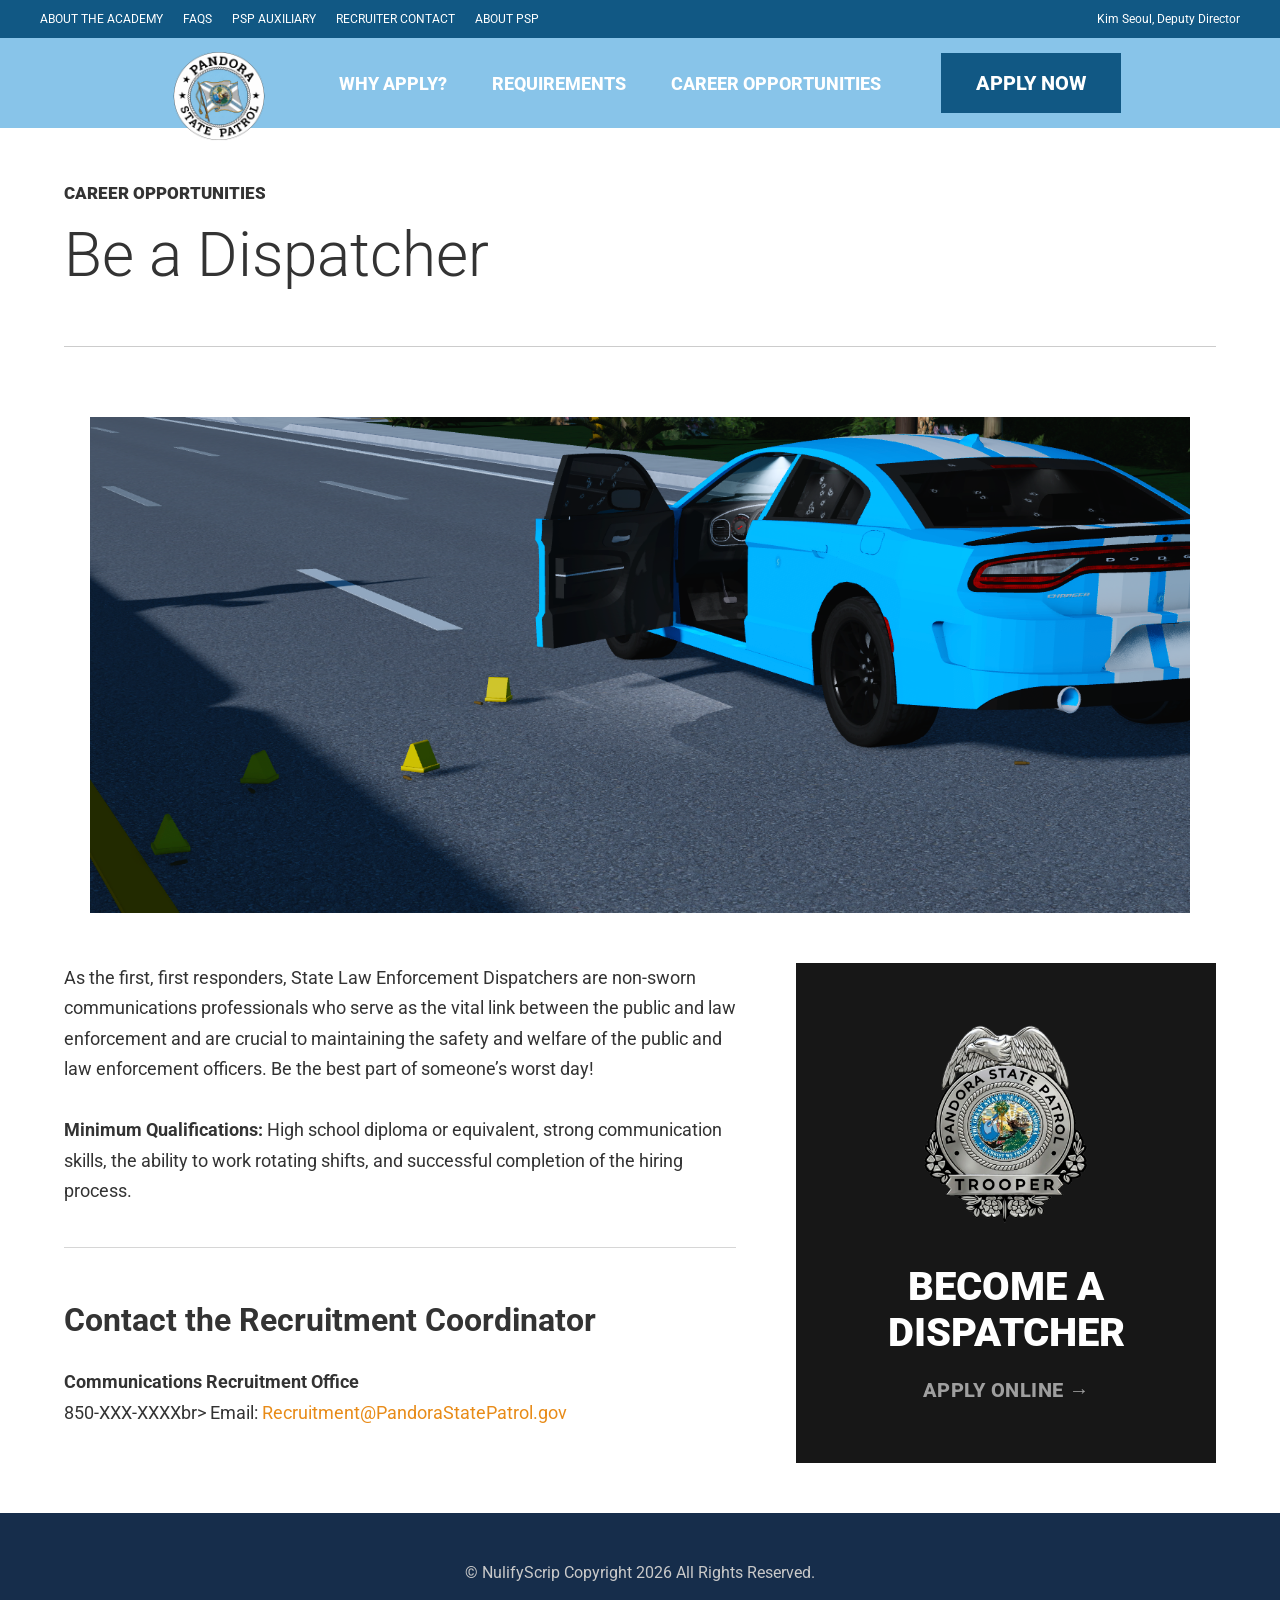
==== dispatcher.html @ 7bd7b7b6 "Add files via upload" ====
<!DOCTYPE html>
<html lang="en">
<head>
    <meta charset="UTF-8">
    <meta name="viewport" content="width=device-width, initial-scale=1.0">
    <title>Be a Dispatcher | Be A Trooper</title>

    <link rel="stylesheet" href="style.css">
    <link href="https://fonts.googleapis.com/css2?family=Roboto:wght@300;400;500;700;900&display=swap" rel="stylesheet">
</head>

<body>

<div class="top-bar">
    <div class="container">
        <ul>
            <li>ABOUT THE ACADEMY</li>
            <li>FAQS</li>
            <li>PSP AUXILIARY</li>
            <li>RECRUITER CONTACT</li>
            <li>ABOUT PSP</li>
        </ul>

        <span>Kim Seoul, Deputy Director</span>
    </div>
</div>

<header class="navbar">

    <div class="logo">
        <a href="index.html">
            <img src="logo.png" alt="Logo">
        </a>
    </div>

    <nav>
        <ul class="main-menu">

            <li class="nav-item dropdown">
                <a href="#">WHY APPLY?</a>
                <ul class="dropdown-menu">
                    <li><a href="state-trooper.html">State Trooper</a></li>
                    <li><a href="dispatcher.html">Be a Dispatcher</a></li>
                </ul>
            </li>

            <li class="nav-item dropdown">
                <a href="#">REQUIREMENTS</a>
                <ul class="dropdown-menu">
                    <li><a href="#">State Trooper</a></li>
                    <li><a href="#">Be a Dispatcher</a></li>
                </ul>
            </li>

            <li class="nav-item dropdown">
                <a href="#">CAREER OPPORTUNITIES</a>
                <ul class="dropdown-menu">
                    <li><a href="state-trooper.html">State Trooper</a></li>
                    <li><a href="dispatcher.html">Be a Dispatcher</a></li>
                    <li><a href="#">Streamline Hiring Event</a></li>
                </ul>
            </li>

        </ul>
    </nav>

    <a href="#" class="apply-btn">APPLY NOW</a>

</header>

<main class="content-page">

    <section class="page-title">
        <h4>CAREER OPPORTUNITIES</h4>
        <h1>Be a Dispatcher</h1>
    </section>

    <!-- Banner -->
    <section class="dispatcher-banner">
        <img src="shooting.png" alt="Dispatcher Operations Center">
    </section>

    <section class="state-layout">

        <div class="state-text">

            <p>
              As the first, first responders, State Law Enforcement Dispatchers are non-sworn communications professionals who serve as the vital link between the public and law enforcement and are crucial to maintaining the safety and welfare of the public and law enforcement officers.
              Be the best part of someone’s worst day!
            </p>

            <p>
                <strong>Minimum Qualifications:</strong>
                High school diploma or equivalent, strong communication skills,
                the ability to work rotating shifts, and successful completion of
                the hiring process.
            </p>

            <hr>

            <h2>Contact the Recruitment Coordinator</h2>

            <p>
                <strong>Communications Recruitment Office</strong><br>
                850-XXX-XXXXbr>
                Email:
                <a href="mailto:Recruitment@PandoraStatePatrol.gov">
                    Recruitment@PandoraStatePatrol.gov
                </a>
            </p>

        </div>

        <aside class="state-card">

            <img src="badge.png" alt="Dispatcher Badge">

            <h3>BECOME A DISPATCHER</h3>

            <a href="#">
                APPLY ONLINE →
            </a>

        </aside>

    </section>

</main>

<footer>
<p>© NulifyScrip Copyright 2026 All Rights Reserved.</p>

</footer>

<script src="script.js"></script>

</body>
</html>
---- style.css ----
* {
    margin: 0;
    padding: 0;
    box-sizing: border-box;
}

:root {
    --light-blue: #88c4e9;
    --dark-blue: #115884;
    --nav-dark: #0e2138;
    --footer-blue: #162d4b;
    --orange: #e88b18;
    --text: #333;
    --black-card: #171717;
}

body {
    font-family: "Roboto", sans-serif;
    background: #fff;
    color: var(--text);
}

img {
    max-width: 100%;
    display: block;
}

a {
    text-decoration: none;
}

/* =========================
   TOP BAR
========================= */

.top-bar {
    background: var(--dark-blue);
    color: white;
    font-size: 12px;
}

.top-bar .container {
    max-width: 1400px;
    margin: 0 auto;
    padding: 12px 40px;
    display: flex;
    justify-content: space-between;
    align-items: center;
}

.top-bar ul {
    list-style: none;
    display: flex;
    gap: 20px;
}

/* =========================
   NAVBAR
========================= */

.navbar {
    height: 90px;
    background: var(--light-blue);
    display: flex;
    align-items: center;
    justify-content: center;
    gap: 60px;
    position: sticky;
    top: 0;
    z-index: 1000;
}

.logo a {
    display: block;
}

.logo img {
    width: 120px;
    height: 120px;
    object-fit: cover;
    border-radius: 50%;
    margin-top: 25px;
}

.main-menu {
    list-style: none;
    display: flex;
    align-items: center;
    gap: 45px;
}

.nav-item {
    position: relative;
}

.nav-item > a {
    height: 90px;
    display: flex;
    align-items: center;
    color: white;
    font-size: 18px;
    font-weight: 800;
}

.nav-item > a:hover {
    color: var(--dark-blue);
}

.dropdown-menu {
    position: absolute;
    top: 90px;
    left: 0;
    width: 280px;
    background: var(--nav-dark);
    list-style: none;
    padding: 8px 0;
    opacity: 0;
    visibility: hidden;
    transform: translateY(10px);
    transition: 0.25s ease;
    z-index: 9999;
}

.dropdown:hover .dropdown-menu {
    opacity: 1;
    visibility: visible;
    transform: translateY(0);
}

.dropdown-menu a {
    display: block;
    padding: 16px 24px;
    color: white;
    font-size: 16px;
    font-weight: 700;
}

.dropdown-menu a::before {
    content: "•";
    margin-right: 12px;
}

.dropdown-menu a:hover {
    background: #162d4b;
}

.apply-btn {
    background: var(--dark-blue);
    color: white;
    padding: 18px 35px;
    font-size: 20px;
    font-weight: 800;
    transition: 0.25s ease;
}

.apply-btn:hover {
    transform: translateY(-2px);
}

.navbar.scrolled {
    box-shadow: 0 8px 20px rgba(0, 0, 0, 0.3);
}

/* =========================
   HERO
========================= */

.hero {
    height: 650px;
    position: relative;
    overflow: hidden;
}

.hero img {
    width: 100%;
    height: 100%;
    object-fit: cover;
}

.overlay {
    position: absolute;
    inset: 0;
    background: rgba(0, 0, 0, 0.45);
}

.hero-content {
    position: absolute;
    top: 25%;
    left: 50%;
    transform: translateX(-50%);
    width: 90%;
}

.hero-content h1 {
    color: white;
    font-size: 64px;
    letter-spacing: 8px;
    text-align: center;
}

/* =========================
   HOME CARDS
========================= */

.cards {
    display: grid;
    grid-template-columns: 1fr 1fr;
}

.card {
    background: white;
    text-align: center;
    padding: 60px;
    border: 1px solid #ddd;
}

.card h2 {
    font-size: 48px;
    font-weight: 300;
    margin-bottom: 20px;
}

.card a {
    color: var(--dark-blue);
    font-weight: 500;
}

/* =========================
   WHY SECTION
========================= */

.why-section {
    padding: 100px 20px;
}

.why-card {
    max-width: 1100px;
    margin: 0 auto;
    display: grid;
    grid-template-columns: 2fr 1fr;
}

.why-image {
    position: relative;
    min-height: 500px;
}

.why-image img {
    width: 100%;
    height: 100%;
    object-fit: cover;
}

.why-overlay {
    position: absolute;
    top: 70px;
    left: 60px;
    color: white;
}

.why-overlay h2 {
    font-size: 60px;
    margin-bottom: 20px;
}

.why-overlay p {
    max-width: 450px;
    font-size: 32px;
    line-height: 1.4;
    margin-bottom: 30px;
}

.why-overlay button {
    border: none;
    background: var(--dark-blue);
    color: white;
    padding: 20px 40px;
    font-size: 22px;
    font-weight: 800;
    cursor: pointer;
}

/* =========================
   HOME CTA CARD
========================= */

.trooper-card {
    background: #111;
    color: white;
    min-height: 500px;
    padding: 45px 30px;
    display: flex;
    flex-direction: column;
    justify-content: center;
    align-items: center;
    gap: 22px;
    text-align: center;
}

.trooper-card img {
    width: 220px;
}

.trooper-card h3 {
    font-size: 42px;
    font-weight: 900;
}

.trooper-card a {
    color: white;
    font-size: 20px;
    font-weight: 700;
}

/* =========================
   STATE TROOPER PAGE
========================= */

.content-page {
    background: white;
}

.page-title {
    width: 90%;
    max-width: 1320px;
    margin: 0 auto;
    padding: 55px 0;
    border-bottom: 1px solid #ccc;
}

.page-title h4 {
    font-size: 17px;
    font-weight: 900;
    margin-bottom: 15px;
}

.page-title h1 {
    font-size: 62px;
    font-weight: 300;
}

.state-layout {
    width: 90%;
    max-width: 1320px;
    margin: 50px auto;
    display: grid;
    grid-template-columns: minmax(0, 1fr) 420px;
    gap: 60px;
    align-items: start;
}

.state-text {
    font-size: 18px;
    line-height: 1.7;
}

.state-text p {
    margin-bottom: 30px;
}

.state-text h2 {
    font-size: 32px;
    font-weight: 700;
    margin: 45px 0 20px;
}

.state-text hr {
    border: none;
    border-top: 1px solid #d6d6d6;
    margin: 40px 0;
}

.state-text a {
    color: var(--orange);
}

.state-text strong {
    font-weight: 700;
}

.state-card {
    background: var(--black-card);
    color: white;
    width: 100%;
    min-height: 500px;
    padding: 50px 35px;
    text-align: center;
    display: flex;
    flex-direction: column;
    justify-content: center;
    align-items: center;
    position: sticky;
    top: 130px;
    align-self: start;
}

.state-card img {
    width: 200px;
    margin: 0 auto 40px;
}

.state-card h3 {
    max-width: 310px;
    font-size: 40px;
    font-weight: 900;
    line-height: 1.15;
    text-transform: uppercase;
    margin-bottom: 22px;
}

.state-card a {
    color: #9f9f9f;
    font-size: 20px;
    font-weight: 800;
    letter-spacing: 0.5px;
    text-transform: uppercase;
}

.state-card a:hover {
    color: white;
}

/* =========================
   FOOTER
========================= */

footer {
    background: var(--footer-blue);
    color: white;
    text-align: center;
    padding: 50px 20px;
}

.footer-links {
    display: flex;
    justify-content: center;
    flex-wrap: wrap;
    gap: 30px;
    margin-bottom: 25px;
}

.footer-links a {
    color: white;
    font-weight: 700;
}

footer p {
    color: #c9c9c9;
}

/* =========================
   MOBILE
========================= */

@media (max-width: 900px) {
    .top-bar .container {
        flex-direction: column;
        gap: 10px;
        text-align: center;
        padding: 12px 20px;
    }

    .top-bar ul {
        flex-wrap: wrap;
        justify-content: center;
    }

    .navbar {
        height: auto;
        padding: 20px;
        flex-direction: column;
        gap: 20px;
        position: relative;
    }

    .logo img {
        margin-top: 0;
    }

    .main-menu {
        width: 100%;
        flex-direction: column;
        gap: 0;
        text-align: center;
    }

    .nav-item {
        width: 100%;
    }

    .nav-item > a {
        height: 50px;
        justify-content: center;
    }

    .dropdown-menu {
        position: static;
        width: 100%;
        display: none;
        opacity: 1;
        visibility: visible;
        transform: none;
        padding: 0;
    }

    .dropdown:hover .dropdown-menu {
        display: block;
    }

    .apply-btn {
        width: 100%;
        text-align: center;
    }

    .hero {
        height: 420px;
    }

    .hero-content h1 {
        font-size: 34px;
        letter-spacing: 4px;
    }

    .cards,
    .why-card,
    .state-layout {
        grid-template-columns: 1fr;
    }

    .card {
        padding: 40px 20px;
    }

    .card h2 {
        font-size: 36px;
    }

    .why-overlay {
        top: 35px;
        left: 30px;
    }

    .why-overlay h2 {
        font-size: 42px;
    }

    .why-overlay p {
        font-size: 22px;
    }

    .page-title h1 {
        font-size: 46px;
    }

    .state-card {
        min-height: auto;
        position: static;
    }
}
.dispatcher-banner {
    width: 90%;
    max-width: 1100px;
    margin: 70px auto 45px;
}

.dispatcher-banner img {
    width: 100%;
    height: auto;
}
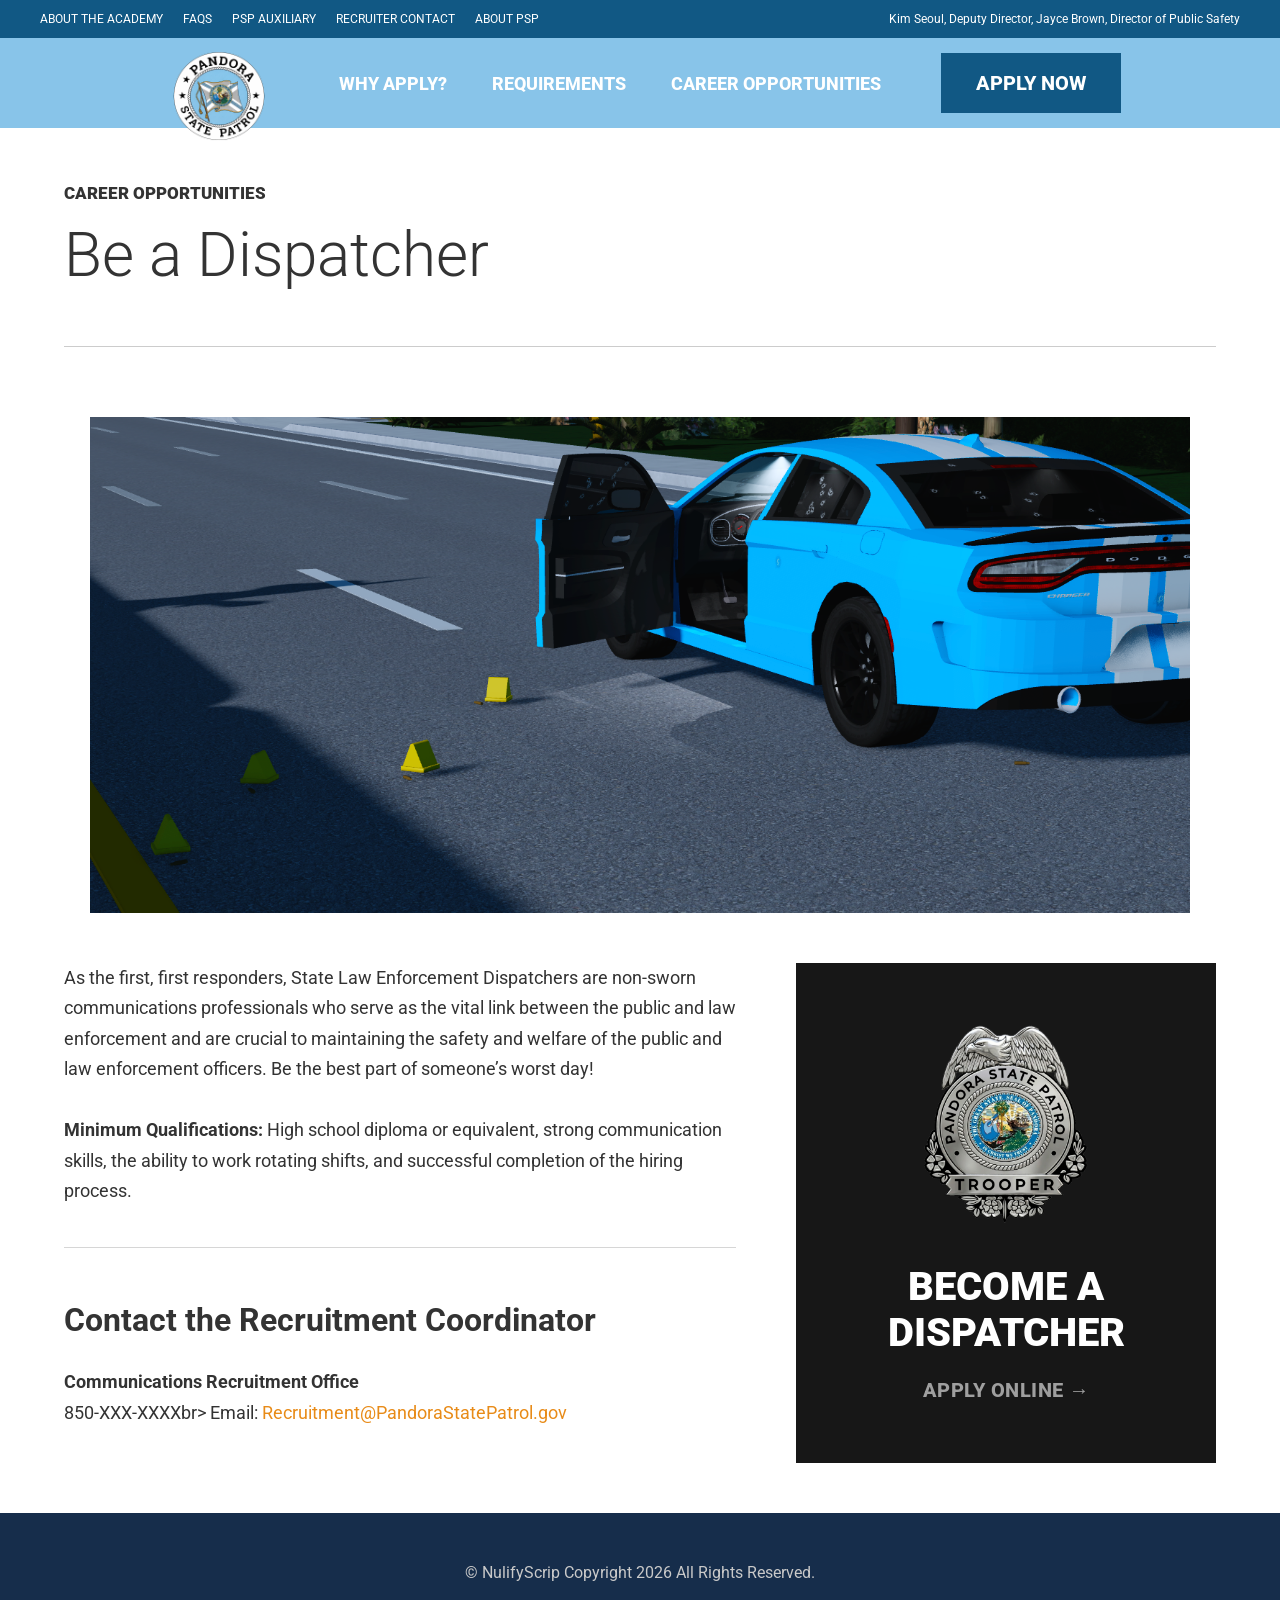
==== commit af9f229e: "Update contact information in dispatcher.html" ====
--- a/dispatcher.html
+++ b/dispatcher.html
@@ -21,7 +21,7 @@
             <li>ABOUT PSP</li>
         </ul>
 
-        <span>Kim Seoul, Deputy Director</span>
+            <span>Kim Seoul, Deputy Director,   Jayce Brown, Director of Public Safety</span>
     </div>
 </div>
 
@@ -135,4 +135,4 @@
 <script src="script.js"></script>
 
 </body>
-</html>+</html>
